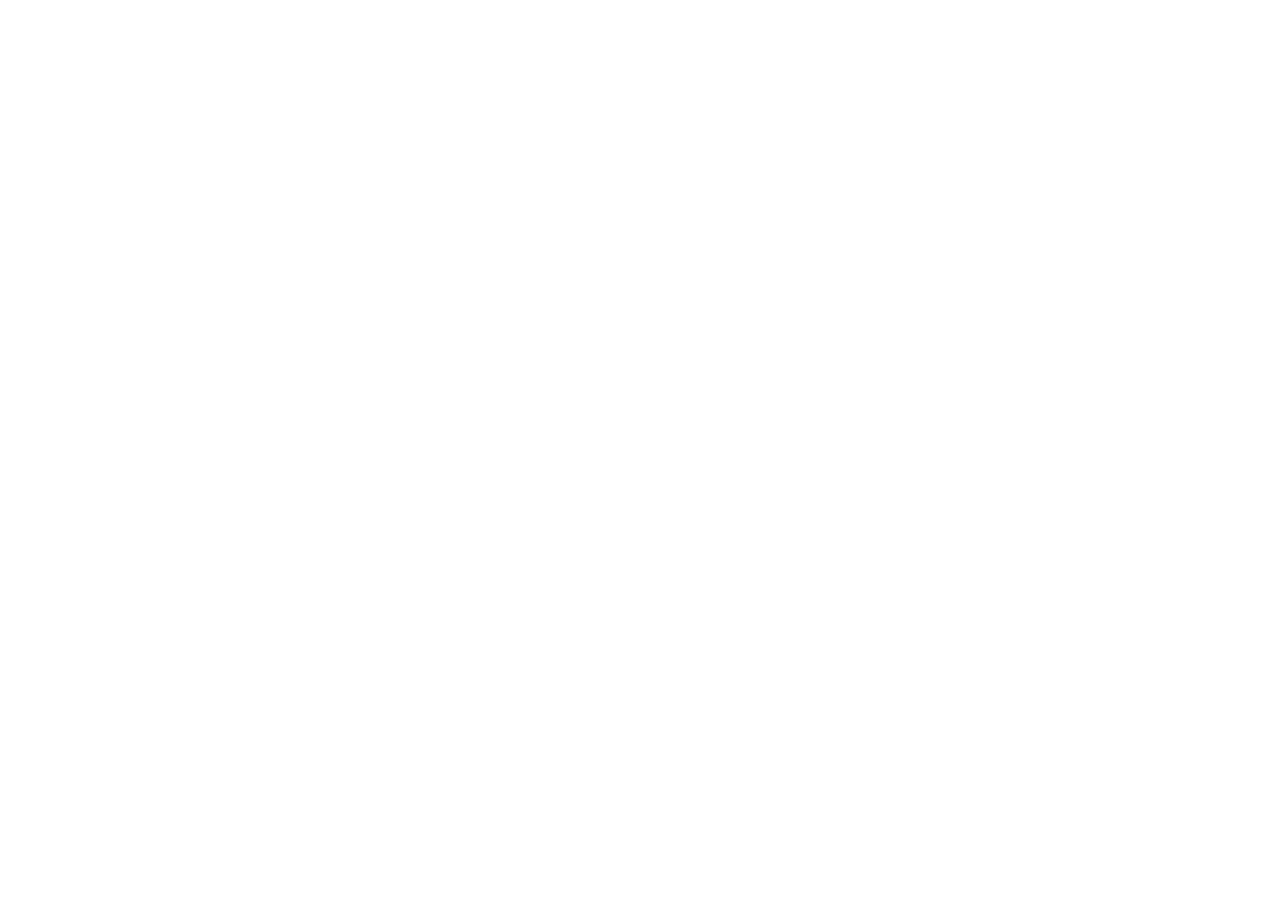
==== index.html @ 60dadeca "Start" ====
<!DOCTYPE html>
<html lang="ru">
<head>
    <meta charset="UTF-8">
    <meta name="viewport" content="width=device-width, initial-scale=1.0">
    <title>Вячеслав Кудрявцев | Фронтенд-разработчик</title>
    <link rel="preconnect" href="https://fonts.googleapis.com"><link rel="preconnect" href="https://fonts.gstatic.com" crossorigin><link href="https://fonts.googleapis.com/css2?family=Open+Sans:wght@300;400;700&display=swap" rel="stylesheet">
    <link rel="stylesheet" href="css/normalize.css">
    <link rel="stylesheet" href="css/index.css">
    <script src="js/index.js" defer></script>
</head>
<body>
    <!-- <div class="wrapper">
        <header class="header">
            <div class="container">
                <div class="header__container">
                    <div class="logo">
                        <a class="logo__link" href="/">
                            <img class="logo__img" src="/img/my-photo.jpg" alt="Вячеслав Кудрявцев">
                        </a>
                        <a class="logo__link" href="/">
                            <h1 class="logo__title">Вячеслав Кудрявцев</h1>
                        </a>
                    </div>
                    <nav class="menu">
                        <ul class="menu__list">
                            <li class="menu__item">
                                <a class="menu__link" href="#projects">Проекты</a>
                            </li>
                        </ul>
                    </nav>
                </div>
            </div>
        </header>
        <section class="projects" id="projects">
            <div class="container">
                <div class="projects__container">
                    <h2 class="projects__heading heading-2">
                        Проекты
                    </h2>
                    <ul class="projects__list">
                        <li class="projects__item">
                            <a class="projects__link" href="/access.html" target="_blank">
                                <img class="projects__img" src="/img/projects-access.jpg" alt="Вход с помощью логина и пароля">
                                <h3 class="projects__title">Доступ</h3>
                                <p class="projects__description">Вход с помощью логина и пароля</p>
                            </a>
                        </li>
                        <li class="projects__item">
                            <a class="projects__link" href="/prime-numbers.html" target="_blank">
                                <img class="projects__img" src="/img/prime-numbers.jpg" alt="Вход с помощью логина и пароля">
                                <h3 class="projects__title">Простые числа</h3>
                                <p class="projects__description">Вывод простых чисел до указанного числа</p>
                            </a>
                        </li>
                    </ul>
                </div>
            </div>
        </section>
        <footer class="footer">
            <div class="container">
                <div class="footer__container">
                    <p class="footer__copyright">© slavakudr.ru</p>
                    <a class="footer__contacts" href="mailto:vyacheslav.kudryavtsev@slavakudr.ru">vyacheslav.kudryavtsev@slavakudr.ru</a>
                </div>
            </div>
        </footer> 
    </div> -->
</body>
</html>
---- css/index.css ----
html {
    scroll-behavior: smooth;
}

.wrapper {
    font-family: 'Open Sans', sans-serif;
    font-weight: normal;
    font-size: 16px;
    line-height: 1.5;
    color: #FFFFFF;
    background-color: #2F2F2F;
}

.container {
    max-width: 1232px;
    margin: 0 auto;
    padding: 0px 16px;
}

.heading-2 {
    font-size: 96px;
    font-weight: normal;
    line-height: 1.5;
    color: #3F3F3F;
}

.header {
    padding: 16px 0px;
}

.header__container {
    display: flex;
    justify-content: space-between;
    align-items: center;
}

.logo {
    display: flex;
    align-items: center;
}

.logo__img {
    display: block;
    max-width: 64px;
    max-height: 64px;
    border-radius: 50%;
    margin: 0px 16px 0px 0px;
}

.logo__img:hover {
    opacity: 0.6;
    transition: all 0.6s linear;
}

.logo__title {
    font-size: 16px;
    font-weight: normal;
}

.logo__link {
    color: #FFFFFF;
    text-decoration: none;
    transition: all 0.6s linear;
}

.logo__link:hover {
    color: #A5A5A5;
}

.menu__list {
    display: flex;
    list-style: none;
}

.menu__item:not(:last-child) {
    padding-right: 32px;
}

.menu__link {
    color: #FFFFFF;
    text-decoration: none;
}

.menu__link:hover {
    color: #A5A5A5;
    transition: all 0.6s linear;
}

.projects {
    padding: 64px 0px 64px 0px;
    min-height: calc(100vh - 280px);
}

.projects__heading {
    margin: 0px 0px 64px 0px;
}

.projects__list {
    display: flex;
    flex-wrap: wrap;
    gap: 16px;
    list-style: none;
    padding: 0;
    margin: 0;
}

.projects__item {
    display: flex;
    flex: 1 1 calc((100% / 2) - 16px);
    max-width: 608px;
    min-width: 304px;
}

.projects__link {
    display: flex;
    flex-direction: column;
    padding: 16px;
    color: #a5a5a5;
    text-decoration: none;
    background-color: #3F3F3F;
    border-radius: 8px;
    border: 1px solid #3F3F3F;
    box-sizing: border-box;
    filter: grayscale(100%);
}

.projects__img {
    width: 100%;
    border-radius: 8px;
    object-fit: cover;
}

.projects__title {
    font-size: 16px;
    font-weight: bold;
    line-height: 1.5;
}

.projects__description {
    margin: 0px 0px 0px 0px;
}

.projects__link:hover {
    color: #FFFFFF;
    border: 1px solid #FFFFFF;
    box-shadow: 0px 0px 32px rgba(255, 255, 255, 0.16);
    transition: all 0.6s linear;
    filter: none; 
}

.footer {
    padding: 16px 0px;
}

.footer__container {
    display: flex;
    flex-wrap: wrap;
    justify-content: space-between;
    align-items: center;
}

.footer__copyright {
    margin: 0px 32px 0px 0px;
}

.footer__contacts {
    color: #FFFFFF;
    text-decoration: none;
}

.footer__contacts:hover {
    color: #A5A5A5;
    transition: all 0.6s linear;
}

@media (max-width: 768px) {
    .heading-2 {
        font-size: 64px;
    }
}

@media (max-width: 576px) {
    .heading-2 {
        font-size: 48px;
    }
    .menu {
        display: none;
    }

}

@media (max-width: 375px) {
    .footer {
        font-size: 14px;
    }
    .projects__item {
        max-width: 608px;
        min-width: 100%;
    }
}
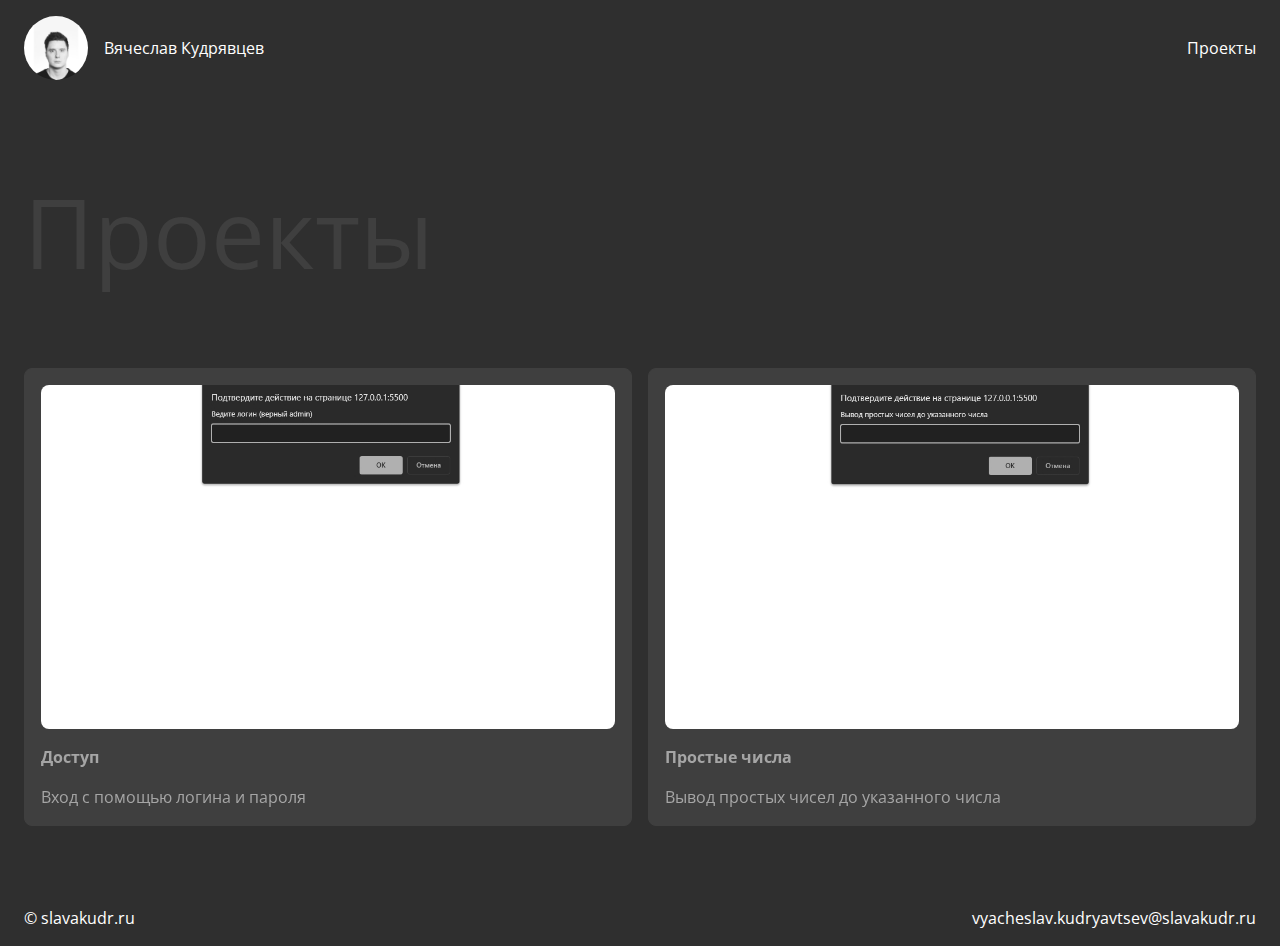
==== commit 1eb65d82: "New page - Shop" ====
--- a/index.html
+++ b/index.html
@@ -1,70 +1,70 @@
-<!DOCTYPE html>
-<html lang="ru">
-<head>
-    <meta charset="UTF-8">
-    <meta name="viewport" content="width=device-width, initial-scale=1.0">
-    <title>Вячеслав Кудрявцев | Фронтенд-разработчик</title>
-    <link rel="preconnect" href="https://fonts.googleapis.com"><link rel="preconnect" href="https://fonts.gstatic.com" crossorigin><link href="https://fonts.googleapis.com/css2?family=Open+Sans:wght@300;400;700&display=swap" rel="stylesheet">
-    <link rel="stylesheet" href="css/normalize.css">
-    <link rel="stylesheet" href="css/index.css">
-    <script src="js/index.js" defer></script>
-</head>
-<body>
-    <!-- <div class="wrapper">
-        <header class="header">
-            <div class="container">
-                <div class="header__container">
-                    <div class="logo">
-                        <a class="logo__link" href="/">
-                            <img class="logo__img" src="/img/my-photo.jpg" alt="Вячеслав Кудрявцев">
-                        </a>
-                        <a class="logo__link" href="/">
-                            <h1 class="logo__title">Вячеслав Кудрявцев</h1>
-                        </a>
-                    </div>
-                    <nav class="menu">
-                        <ul class="menu__list">
-                            <li class="menu__item">
-                                <a class="menu__link" href="#projects">Проекты</a>
-                            </li>
-                        </ul>
-                    </nav>
-                </div>
-            </div>
-        </header>
-        <section class="projects" id="projects">
-            <div class="container">
-                <div class="projects__container">
-                    <h2 class="projects__heading heading-2">
-                        Проекты
-                    </h2>
-                    <ul class="projects__list">
-                        <li class="projects__item">
-                            <a class="projects__link" href="/access.html" target="_blank">
-                                <img class="projects__img" src="/img/projects-access.jpg" alt="Вход с помощью логина и пароля">
-                                <h3 class="projects__title">Доступ</h3>
-                                <p class="projects__description">Вход с помощью логина и пароля</p>
-                            </a>
-                        </li>
-                        <li class="projects__item">
-                            <a class="projects__link" href="/prime-numbers.html" target="_blank">
-                                <img class="projects__img" src="/img/prime-numbers.jpg" alt="Вход с помощью логина и пароля">
-                                <h3 class="projects__title">Простые числа</h3>
-                                <p class="projects__description">Вывод простых чисел до указанного числа</p>
-                            </a>
-                        </li>
-                    </ul>
-                </div>
-            </div>
-        </section>
-        <footer class="footer">
-            <div class="container">
-                <div class="footer__container">
-                    <p class="footer__copyright">© slavakudr.ru</p>
-                    <a class="footer__contacts" href="mailto:vyacheslav.kudryavtsev@slavakudr.ru">vyacheslav.kudryavtsev@slavakudr.ru</a>
-                </div>
-            </div>
-        </footer> 
-    </div> -->
-</body>
+<!DOCTYPE html>
+<html lang="ru">
+<head>
+    <meta charset="UTF-8">
+    <meta name="viewport" content="width=device-width, initial-scale=1.0">
+    <title>Вячеслав Кудрявцев</title>
+    <link rel="preconnect" href="https://fonts.googleapis.com"><link rel="preconnect" href="https://fonts.gstatic.com" crossorigin><link href="https://fonts.googleapis.com/css2?family=Open+Sans:wght@300;400;700&display=swap" rel="stylesheet">
+    <link rel="stylesheet" href="css/normalize.css">
+    <link rel="stylesheet" href="css/index.css">
+    <script src="js/index.js" defer></script>
+</head>
+<body>
+    <div class="wrapper">
+        <header class="header">
+            <div class="container">
+                <div class="header__container">
+                    <div class="logo">
+                        <a class="logo__link" href="/">
+                            <img class="logo__img" src="/img/my-photo.jpg" alt="Вячеслав Кудрявцев">
+                        </a>
+                        <a class="logo__link" href="/">
+                            <h1 class="logo__title">Вячеслав Кудрявцев</h1>
+                        </a>
+                    </div>
+                    <nav class="menu">
+                        <ul class="menu__list">
+                            <li class="menu__item">
+                                <a class="menu__link" href="#projects">Проекты</a>
+                            </li>
+                        </ul>
+                    </nav>
+                </div>
+            </div>
+        </header>
+        <section class="projects" id="projects">
+            <div class="container">
+                <div class="projects__container">
+                    <h2 class="projects__heading heading-2">
+                        Проекты
+                    </h2>
+                    <ul class="projects__list">
+                        <li class="projects__item">
+                            <a class="projects__link" href="/access.html" target="_blank">
+                                <img class="projects__img" src="/img/projects-access.jpg" alt="Вход с помощью логина и пароля">
+                                <h3 class="projects__title">Доступ</h3>
+                                <p class="projects__description">Вход с помощью логина и пароля</p>
+                            </a>
+                        </li>
+                        <li class="projects__item">
+                            <a class="projects__link" href="/prime-numbers.html" target="_blank">
+                                <img class="projects__img" src="/img/prime-numbers.jpg" alt="Вход с помощью логина и пароля">
+                                <h3 class="projects__title">Простые числа</h3>
+                                <p class="projects__description">Вывод простых чисел до указанного числа</p>
+                            </a>
+                        </li>
+                    </ul>
+                </div>
+            </div>
+        </section>
+        <footer class="footer">
+            <div class="container">
+                <div class="footer__container">
+                    <p class="footer__copyright">© slavakudr.ru</p>
+                    <a class="footer__contacts" href="mailto:vyacheslav.kudryavtsev@slavakudr.ru">vyacheslav.kudryavtsev@slavakudr.ru</a>
+                </div>
+            </div>
+        </footer> 
+    </div>
+</body>
 </html>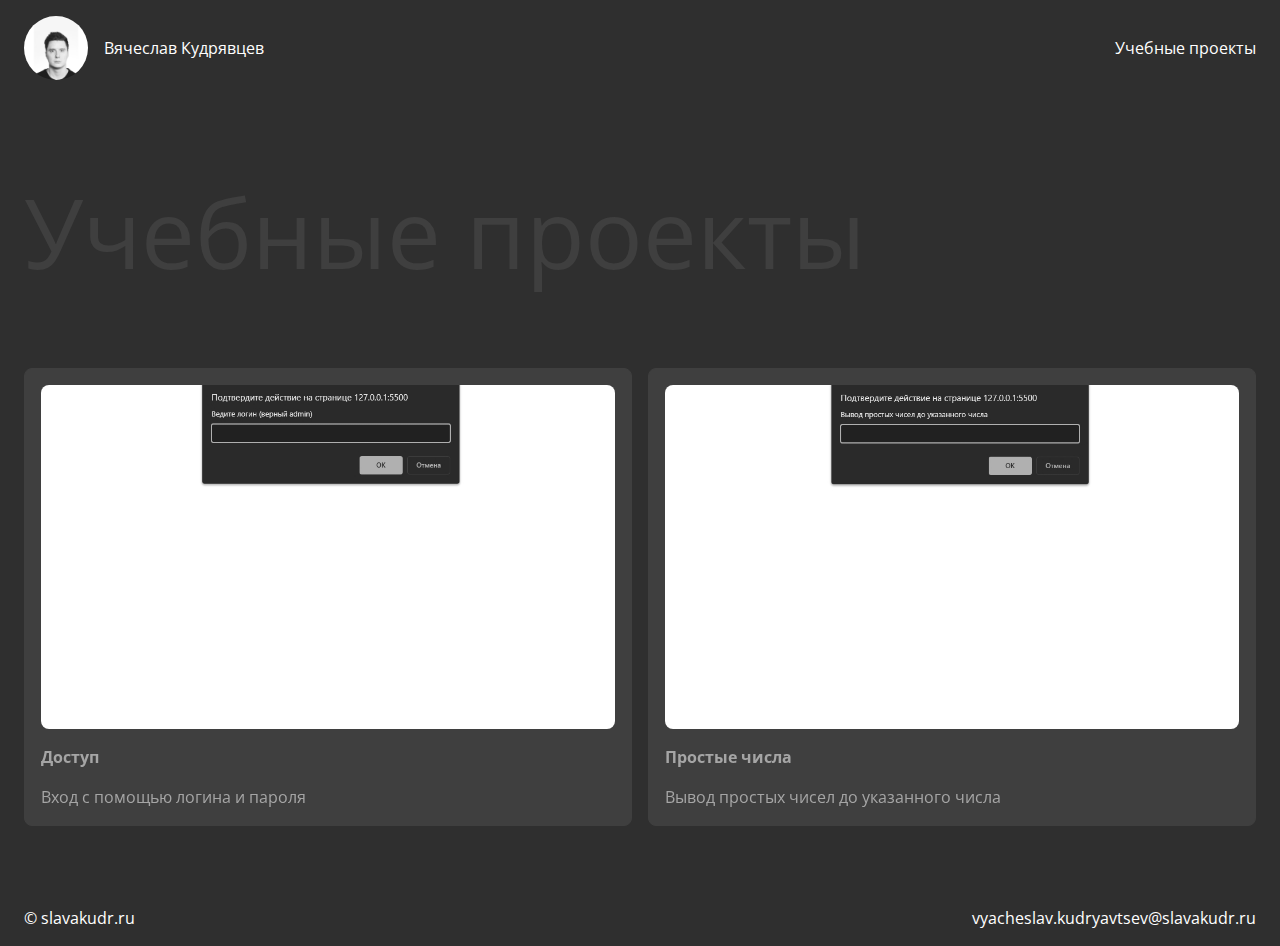
==== commit 91c9e45f: "Start" ====
--- a/index.html
+++ b/index.html
@@ -15,17 +15,17 @@
             <div class="container">
                 <div class="header__container">
                     <div class="logo">
-                        <a class="logo__link" href="/">
-                            <img class="logo__img" src="/img/my-photo.jpg" alt="Вячеслав Кудрявцев">
+                        <a class="logo__link" href="">
+                            <img class="logo__img" src="img/my-photo.jpg" alt="Вячеслав Кудрявцев">
                         </a>
-                        <a class="logo__link" href="/">
+                        <a class="logo__link" href="">
                             <h1 class="logo__title">Вячеслав Кудрявцев</h1>
                         </a>
                     </div>
                     <nav class="menu">
                         <ul class="menu__list">
                             <li class="menu__item">
-                                <a class="menu__link" href="#projects">Проекты</a>
+                                <a class="menu__link" href="#projects">Учебные проекты</a>
                             </li>
                         </ul>
                     </nav>
@@ -36,19 +36,19 @@
             <div class="container">
                 <div class="projects__container">
                     <h2 class="projects__heading heading-2">
-                        Проекты
+                        Учебные проекты
                     </h2>
                     <ul class="projects__list">
                         <li class="projects__item">
-                            <a class="projects__link" href="/access.html" target="_blank">
-                                <img class="projects__img" src="/img/projects-access.jpg" alt="Вход с помощью логина и пароля">
+                            <a class="projects__link" href="access.html" target="_blank">
+                                <img class="projects__img" src="img/projects-access.jpg" alt="Вход с помощью логина и пароля">
                                 <h3 class="projects__title">Доступ</h3>
                                 <p class="projects__description">Вход с помощью логина и пароля</p>
                             </a>
                         </li>
                         <li class="projects__item">
-                            <a class="projects__link" href="/prime-numbers.html" target="_blank">
-                                <img class="projects__img" src="/img/prime-numbers.jpg" alt="Вход с помощью логина и пароля">
+                            <a class="projects__link" href="prime-numbers.html" target="_blank">
+                                <img class="projects__img" src="img/prime-numbers.jpg" alt="Вход с помощью логина и пароля">
                                 <h3 class="projects__title">Простые числа</h3>
                                 <p class="projects__description">Вывод простых чисел до указанного числа</p>
                             </a>
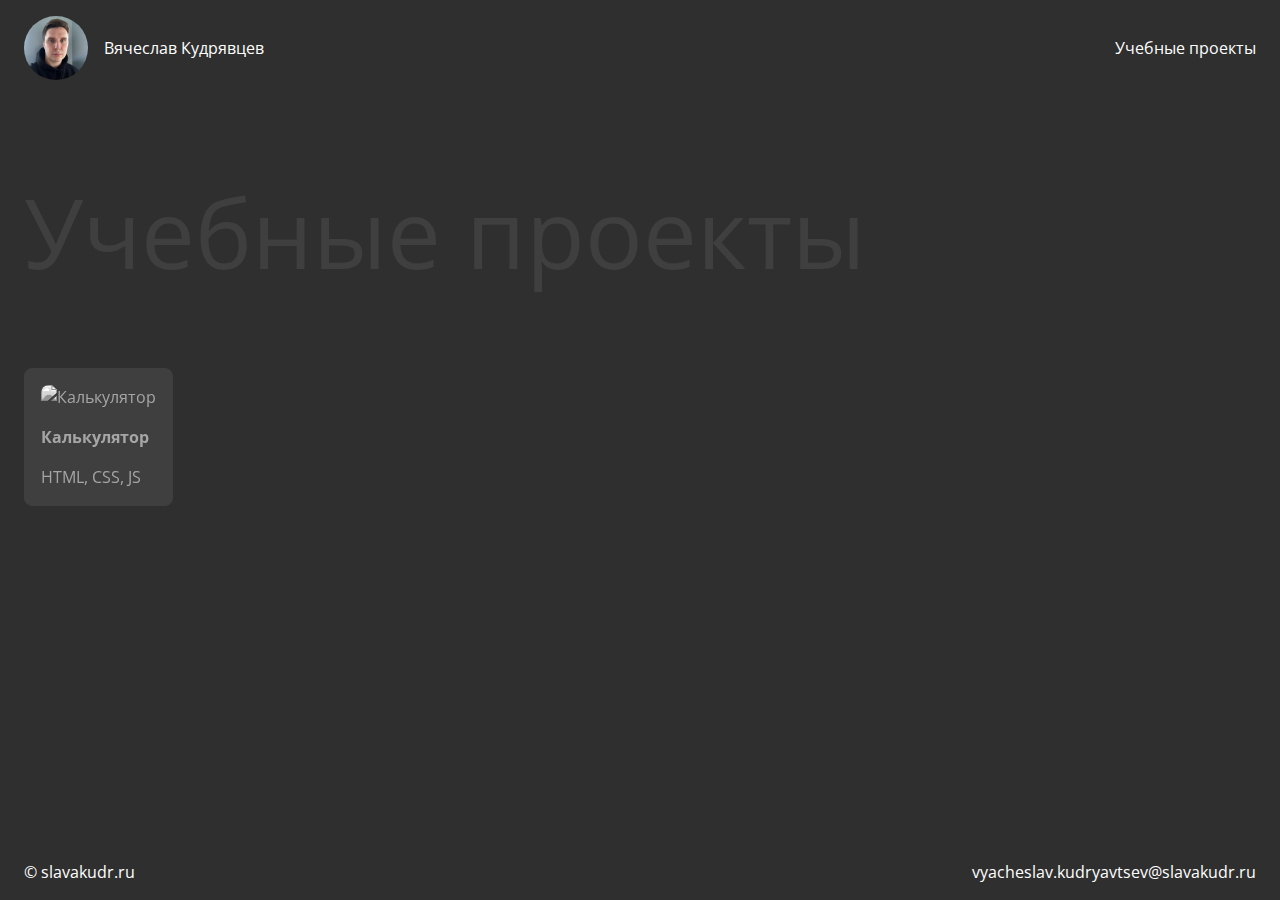
==== commit 6e348c54: "learn" ====
--- a/index.html
+++ b/index.html
@@ -40,17 +40,10 @@
                     </h2>
                     <ul class="projects__list">
                         <li class="projects__item">
-                            <a class="projects__link" href="access.html" target="_blank">
-                                <img class="projects__img" src="img/projects-access.jpg" alt="Вход с помощью логина и пароля">
-                                <h3 class="projects__title">Доступ</h3>
-                                <p class="projects__description">Вход с помощью логина и пароля</p>
-                            </a>
-                        </li>
-                        <li class="projects__item">
-                            <a class="projects__link" href="prime-numbers.html" target="_blank">
-                                <img class="projects__img" src="img/prime-numbers.jpg" alt="Вход с помощью логина и пароля">
-                                <h3 class="projects__title">Простые числа</h3>
-                                <p class="projects__description">Вывод простых чисел до указанного числа</p>
+                            <a class="projects__link" href="calculator.html" target="_blank">
+                                <img class="projects__img" src="img/projects-calculator.jpg" alt="Калькулятор">
+                                <h3 class="projects__title">Калькулятор</h3>
+                                <p class="projects__description">HTML, CSS, JS</p>
                             </a>
                         </li>
                     </ul>
--- a/css/index.css
+++ b/css/index.css
@@ -1,200 +1,200 @@
-html {
-    scroll-behavior: smooth;
-}
-
-.wrapper {
-    font-family: 'Open Sans', sans-serif;
-    font-weight: normal;
-    font-size: 16px;
-    line-height: 1.5;
-    color: #FFFFFF;
-    background-color: #2F2F2F;
-}
-
-.container {
-    max-width: 1232px;
-    margin: 0 auto;
-    padding: 0px 16px;
-}
-
-.heading-2 {
-    font-size: 96px;
-    font-weight: normal;
-    line-height: 1.5;
-    color: #3F3F3F;
-}
-
-.header {
-    padding: 16px 0px;
-}
-
-.header__container {
-    display: flex;
-    justify-content: space-between;
-    align-items: center;
-}
-
-.logo {
-    display: flex;
-    align-items: center;
-}
-
-.logo__img {
-    display: block;
-    max-width: 64px;
-    max-height: 64px;
-    border-radius: 50%;
-    margin: 0px 16px 0px 0px;
-}
-
-.logo__img:hover {
-    opacity: 0.6;
-    transition: all 0.6s linear;
-}
-
-.logo__title {
-    font-size: 16px;
-    font-weight: normal;
-}
-
-.logo__link {
-    color: #FFFFFF;
-    text-decoration: none;
-    transition: all 0.6s linear;
-}
-
-.logo__link:hover {
-    color: #A5A5A5;
-}
-
-.menu__list {
-    display: flex;
-    list-style: none;
-}
-
-.menu__item:not(:last-child) {
-    padding-right: 32px;
-}
-
-.menu__link {
-    color: #FFFFFF;
-    text-decoration: none;
-}
-
-.menu__link:hover {
-    color: #A5A5A5;
-    transition: all 0.6s linear;
-}
-
-.projects {
-    padding: 64px 0px 64px 0px;
-    min-height: calc(100vh - 280px);
-}
-
-.projects__heading {
-    margin: 0px 0px 64px 0px;
-}
-
-.projects__list {
-    display: flex;
-    flex-wrap: wrap;
-    gap: 16px;
-    list-style: none;
-    padding: 0;
-    margin: 0;
-}
-
-.projects__item {
-    display: flex;
-    flex: 1 1 calc((100% / 2) - 16px);
-    max-width: 608px;
-    min-width: 304px;
-}
-
-.projects__link {
-    display: flex;
-    flex-direction: column;
-    padding: 16px;
-    color: #a5a5a5;
-    text-decoration: none;
-    background-color: #3F3F3F;
-    border-radius: 8px;
-    border: 1px solid #3F3F3F;
-    box-sizing: border-box;
-    filter: grayscale(100%);
-}
-
-.projects__img {
-    width: 100%;
-    border-radius: 8px;
-    object-fit: cover;
-}
-
-.projects__title {
-    font-size: 16px;
-    font-weight: bold;
-    line-height: 1.5;
-}
-
-.projects__description {
-    margin: 0px 0px 0px 0px;
-}
-
-.projects__link:hover {
-    color: #FFFFFF;
-    border: 1px solid #FFFFFF;
-    box-shadow: 0px 0px 32px rgba(255, 255, 255, 0.16);
-    transition: all 0.6s linear;
-    filter: none; 
-}
-
-.footer {
-    padding: 16px 0px;
-}
-
-.footer__container {
-    display: flex;
-    flex-wrap: wrap;
-    justify-content: space-between;
-    align-items: center;
-}
-
-.footer__copyright {
-    margin: 0px 32px 0px 0px;
-}
-
-.footer__contacts {
-    color: #FFFFFF;
-    text-decoration: none;
-}
-
-.footer__contacts:hover {
-    color: #A5A5A5;
-    transition: all 0.6s linear;
-}
-
-@media (max-width: 768px) {
-    .heading-2 {
-        font-size: 64px;
-    }
-}
-
-@media (max-width: 576px) {
-    .heading-2 {
-        font-size: 48px;
-    }
-    .menu {
-        display: none;
-    }
-
-}
-
-@media (max-width: 375px) {
-    .footer {
-        font-size: 14px;
-    }
-    .projects__item {
-        max-width: 608px;
-        min-width: 100%;
-    }
+html {
+    scroll-behavior: smooth;
+}
+
+.wrapper {
+    font-family: 'Open Sans', sans-serif;
+    font-weight: normal;
+    font-size: 16px;
+    line-height: 1.5;
+    color: #FFFFFF;
+    background-color: #2F2F2F;
+}
+
+.container {
+    max-width: 1232px;
+    margin: 0 auto;
+    padding: 0px 16px;
+}
+
+.heading-2 {
+    font-size: 96px;
+    font-weight: normal;
+    line-height: 1.5;
+    color: #3F3F3F;
+}
+
+.header {
+    padding: 16px 0px;
+}
+
+.header__container {
+    display: flex;
+    justify-content: space-between;
+    align-items: center;
+}
+
+.logo {
+    display: flex;
+    align-items: center;
+}
+
+.logo__img {
+    display: block;
+    max-width: 64px;
+    max-height: 64px;
+    border-radius: 50%;
+    margin: 0px 16px 0px 0px;
+}
+
+.logo__img:hover {
+    opacity: 0.6;
+    transition: all 0.6s linear;
+}
+
+.logo__title {
+    font-size: 16px;
+    font-weight: normal;
+}
+
+.logo__link {
+    color: #FFFFFF;
+    text-decoration: none;
+    transition: all 0.6s linear;
+}
+
+.logo__link:hover {
+    color: #A5A5A5;
+}
+
+.menu__list {
+    display: flex;
+    list-style: none;
+}
+
+.menu__item:not(:last-child) {
+    padding-right: 32px;
+}
+
+.menu__link {
+    color: #FFFFFF;
+    text-decoration: none;
+}
+
+.menu__link:hover {
+    color: #A5A5A5;
+    transition: all 0.6s linear;
+}
+
+.projects {
+    padding: 64px 0px 64px 0px;
+    min-height: calc(100vh - 280px);
+}
+
+.projects__heading {
+    margin: 0px 0px 64px 0px;
+}
+
+.projects__list {
+    display: flex;
+    flex-wrap: wrap;
+    gap: 16px;
+    list-style: none;
+    padding: 0;
+    margin: 0;
+}
+
+.projects__item {
+    display: flex;
+    flex: 1 1 calc((100% / 2) - 16px);
+    max-width: 608px;
+    min-width: 304px;
+}
+
+.projects__link {
+    display: flex;
+    flex-direction: column;
+    padding: 16px;
+    color: #a5a5a5;
+    text-decoration: none;
+    background-color: #3F3F3F;
+    border-radius: 8px;
+    border: 1px solid #3F3F3F;
+    box-sizing: border-box;
+    filter: grayscale(100%);
+}
+
+.projects__img {
+    width: 100%;
+    border-radius: 8px;
+    object-fit: cover;
+}
+
+.projects__title {
+    font-size: 16px;
+    font-weight: bold;
+    line-height: 1.5;
+}
+
+.projects__description {
+    margin: 0px 0px 0px 0px;
+}
+
+.projects__link:hover {
+    color: #FFFFFF;
+    border: 1px solid #FFFFFF;
+    box-shadow: 0px 0px 32px rgba(255, 255, 255, 0.16);
+    transition: all 0.6s linear;
+    filter: none; 
+}
+
+.footer {
+    padding: 16px 0px;
+}
+
+.footer__container {
+    display: flex;
+    flex-wrap: wrap;
+    justify-content: space-between;
+    align-items: center;
+}
+
+.footer__copyright {
+    margin: 0px 32px 0px 0px;
+}
+
+.footer__contacts {
+    color: #FFFFFF;
+    text-decoration: none;
+}
+
+.footer__contacts:hover {
+    color: #A5A5A5;
+    transition: all 0.6s linear;
+}
+
+@media (max-width: 768px) {
+    .heading-2 {
+        font-size: 64px;
+    }
+}
+
+@media (max-width: 576px) {
+    .heading-2 {
+        font-size: 48px;
+    }
+    .menu {
+        display: none;
+    }
+
+}
+
+@media (max-width: 375px) {
+    .footer {
+        font-size: 14px;
+    }
+    .projects__item {
+        max-width: 608px;
+        min-width: 100%;
+    }
 }